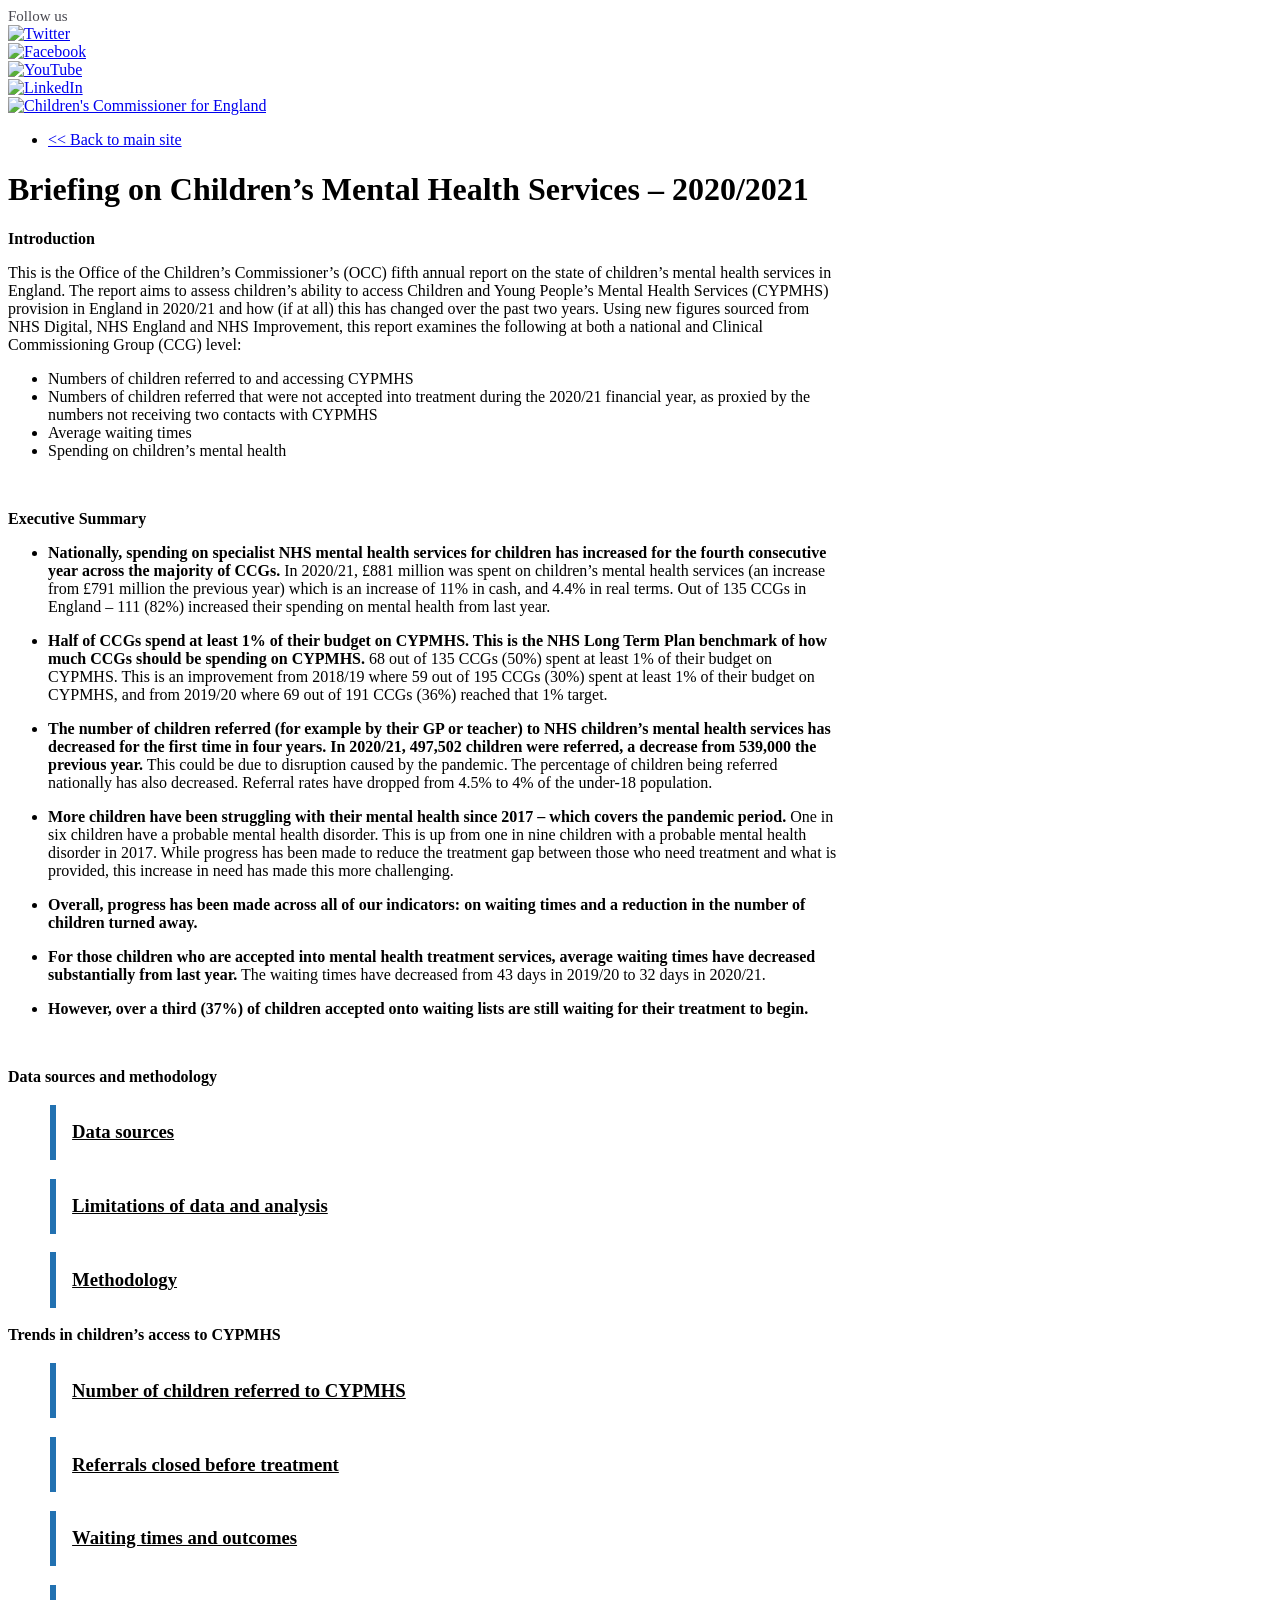
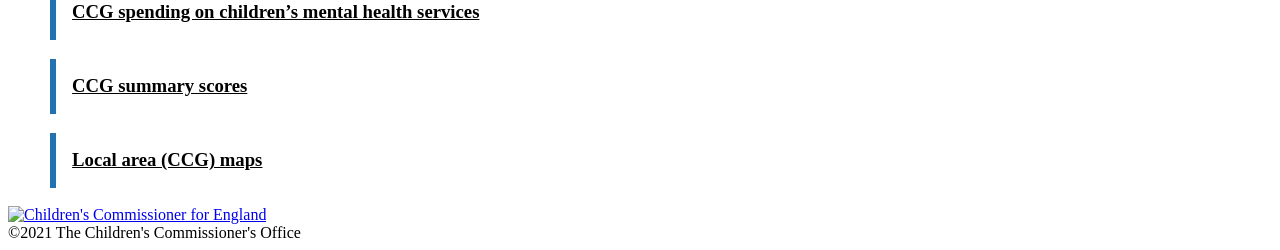
==== docs/index.html @ a70f6308 "Copying 202021 files over" ====
<!DOCTYPE html PUBLIC "-//W3C//DTD XHTML 1.0 Transitional//EN" "http://www.w3.org/TR/xhtml1/DTD/xhtml1-transitional.dtd">
<html xmlns="http://www.w3.org/1999/xhtml">
<head>

<!-- Google Tag Manager -->
<script>(function(w,d,s,l,i){w[l]=w[l]||[];w[l].push({'gtm.start':
new Date().getTime(),event:'gtm.js'});var f=d.getElementsByTagName(s)[0],
j=d.createElement(s),dl=l!='dataLayer'?'&l='+l:'';j.async=true;j.src=
'https://www.googletagmanager.com/gtm.js?id='+i+dl;f.parentNode.insertBefore(j,f);
})(window,document,'script','dataLayer','GTM-WCM57W6');</script>
<!-- End Google Tag Manager -->


  <meta http-equiv="Content-Type" content="text/html; charset=utf-8" />
  <meta http-equiv="Content-Style-Type" content="text/css" />
  <meta name="generator" content="pandoc" />
    <meta name="description" content="">
    <meta name="viewport" content="width=device-width, initial-scale=1">
  
<link rel="stylesheet" href="https://www.childrenscommissioner.gov.uk/wp-content/themes/childrenscommissioner/dist/scss/main.css">

<link rel="icon" href="https://www.childrenscommissioner.gov.uk/wp-content/uploads/2017/06/favicon-150x150.png" sizes="32x32" />
<link rel="icon" href="https://www.childrenscommissioner.gov.uk/wp-content/uploads/2017/06/favicon.png" sizes="192x192" />
<link rel="apple-touch-icon-precomposed" href="https://www.childrenscommissioner.gov.uk/wp-content/uploads/2017/06/favicon.png" />
<meta name="msapplication-TileImage" content="https://www.childrenscommissioner.gov.uk/wp-content/uploads/2017/06/favicon.png" />

<script src="https://ajax.googleapis.com/ajax/libs/jquery/3.5.1/jquery.min.js"></script>

  <title>Briefing on Children’s Mental Health Services – 2020/2021</title>
  <style type="text/css">code{white-space: pre;}</style>
  <link rel="stylesheet" href="styles.css" type="text/css" />
  <script src="index_files/header-attrs-2.11/header-attrs.js"></script>
</head>
<body>

<!-- Google Tag Manager (noscript) -->
<noscript><iframe src="https://www.googletagmanager.com/ns.html?id=GTM-WCM57W6"
height="0" width="0" style="display:none;visibility:hidden"></iframe></noscript>
<!-- End Google Tag Manager (noscript) -->

  <body class="page-template-default page page-id-83 page-child parent-pageid-4">
    
    <div class="topbar bg-white hidden-sm hidden-xs">
        <div class="container text-right">
            <span class="m-r-sm" style="color: #494850 !important; font-size: 15px; font-weight: 400;">Follow us</span>
      <div class="icons hvr-grow">
        <a href="https://twitter.com/ChildrensComm" target="_blank">
          <img src="https://www.childrenscommissioner.gov.uk/wp-content/themes/childrenscommissioner/assets/img/icons/twitter.svg" alt="Twitter" />
        </a>
      </div>
      <div class="icons hvr-grow">
        <a href="https://www.facebook.com/childrenscommissionersoffice" target="_blank">
          <img src="https://www.childrenscommissioner.gov.uk/wp-content/themes/childrenscommissioner/assets/img/icons/facebook.svg" alt="Facebook" />
        </a>
      </div>
      <div class="icons hvr-grow">
        <a href="https://www.youtube.com/channel/UCriFe51AU_RomWvSzZxCgfA" target="_blank">
          <img src="https://www.childrenscommissioner.gov.uk/wp-content/themes/childrenscommissioner/assets/img/icons/youtube.svg" alt="YouTube" />
        </a>
      </div>
      <div class="icons hvr-grow">
        <a href="https://www.linkedin.com/company/the-office-of-the-children%27s-commissioner" target="_blank">
          <img src="https://www.childrenscommissioner.gov.uk/wp-content/themes/childrenscommissioner/assets/img/icons/linkedin.svg" alt="LinkedIn" />
        </a>
      </div>
        </div>
    </div>
    <nav class="navbar navbar-inverse bg-grey" role="navigation" id="mainnav">
        <div class="container">
            <div class="navbar-header">
                <a href="https://www.childrenscommissioner.gov.uk" class="navbar-brand"><img src="https://www.childrenscommissioner.gov.uk/wp-content/themes/childrenscommissioner/assets/img/LOGOCC.png" alt="Children&#039;s Commissioner for England"></a>
            </div>

            <div id="navbar" class="navbar-collapse collapse">

<ul id="menu-main-menu" class="nav navbar-nav">
<li itemscope="itemscope" itemtype="https://www.schema.org/SiteNavigationElement" id="menu-item-107" class="menu-item menu-item-type-post_type menu-item-object-page menu-item-107"><a title="Publications" href="https://www.childrenscommissioner.gov.uk/"><< Back to main site</a></li>
</ul>
                </div>

     </div>
        </div>
    </nav>

<div class="container-fluid">

    <div class="row bg-white p-t-lg p-b-lg">
        <div class="container">
            <div class="row">
          
               
              
        <div class="col-lg-12 col-md-push-1 col-lg-push-0 col-md-10">
                  <h1 class="m-r-md" style="line-height: 38px;">Briefing on Children’s Mental Health Services – 2020/2021</h1>
              </div>
              
              
              		            </div>
        </div>
    </div>

       
    
    <div class="row m-t-lg">
        <div class="container">
            <div class="row">
                <div class="col-lg-7 col-lg-push-1 col-md-7 col-md-push-1" style="width: 830px;">

                                        <div class="span12">
                                        <p><link rel="stylesheet" href="../../styles.css" type="text/css" /></p>
                                        <p><strong>Introduction</strong></p>
                                        <p>This is the Office of the Children’s Commissioner’s (OCC) fifth annual report on the state of children’s mental health services in England. The report aims to assess children’s ability to access Children and Young People’s Mental Health Services (CYPMHS) provision in England in 2020/21 and how (if at all) this has changed over the past two years. Using new figures sourced from NHS Digital, NHS England and NHS Improvement, this report examines the following at both a national and Clinical Commissioning Group (CCG) level:</p>
                                        <ul>
                                        <li>Numbers of children referred to and accessing CYPMHS</li>
                                        <li>Numbers of children referred that were not accepted into treatment during the 2020/21 financial year, as proxied by the numbers not receiving two contacts with CYPMHS</li>
                                        <li>Average waiting times</li>
                                        <li>Spending on children’s mental health</li>
                                        </ul>
                                        <p></br></p>
                                        <p><strong>Executive Summary</strong></p>
                                        <ul>
                                        <li><p><strong>Nationally, spending on specialist NHS mental health services for children has increased for the fourth consecutive year across the majority of CCGs.</strong> In 2020/21, £881 million was spent on children’s mental health services (an increase from £791 million the previous year) which is an increase of 11% in cash, and 4.4% in real terms. Out of 135 CCGs in England – 111 (82%) increased their spending on mental health from last year.</p></li>
                                        <li><p><strong>Half of CCGs spend at least 1% of their budget on CYPMHS. This is the NHS Long Term Plan benchmark of how much CCGs should be spending on CYPMHS.</strong> 68 out of 135 CCGs (50%) spent at least 1% of their budget on CYPMHS. This is an improvement from 2018/19 where 59 out of 195 CCGs (30%) spent at least 1% of their budget on CYPMHS, and from 2019/20 where 69 out of 191 CCGs (36%) reached that 1% target.</p></li>
                                        <li><p><strong>The number of children referred (for example by their GP or teacher) to NHS children’s mental health services has decreased for the first time in four years. In 2020/21, 497,502 children were referred, a decrease from 539,000 the previous year.</strong> This could be due to disruption caused by the pandemic. The percentage of children being referred nationally has also decreased. Referral rates have dropped from 4.5% to 4% of the under-18 population.</p></li>
                                        <li><p><strong>More children have been struggling with their mental health since 2017 – which covers the pandemic period.</strong> One in six children have a probable mental health disorder. This is up from one in nine children with a probable mental health disorder in 2017. While progress has been made to reduce the treatment gap between those who need treatment and what is provided, this increase in need has made this more challenging.</p></li>
                                        <li><p><strong>Overall, progress has been made across all of our indicators: on waiting times and a reduction in the number of children turned away.</strong></p></li>
                                        <li><p><strong>For those children who are accepted into mental health treatment services, average waiting times have decreased substantially from last year.</strong> The waiting times have decreased from 43 days in 2019/20 to 32 days in 2020/21.</p></li>
                                        <li><p><strong>However, over a third (37%) of children accepted onto waiting lists are still waiting for their treatment to begin.</strong></p></li>
                                        </ul>
                                        <p></br></p>
                                        <p><strong>Data sources and methodology</strong></p>
                                        <div class="topic_navList">
                                        <a class="meta_navList_link" href="data sources/pages/data_sources.html">
                                        <h3 class="list_header">
                                        Data sources
                                        </h3>
                                        <p></a></p>
                                        </div>
                                        <div class="topic_navList">
                                        <a class="meta_navList_link" href="limitations/pages/limitations.html">
                                        <h3 class="list_header">
                                        Limitations of data and analysis
                                        </h3>
                                        <p></a></p>
                                        </div>
                                        <div class="topic_navList">
                                        <a class="meta_navList_link" href="Methodology/pages/methodology.html">
                                        <h3 class="list_header">
                                        Methodology
                                        </h3>
                                        <p></a></p>
                                        </div>
                                        <p><strong>Trends in children’s access to CYPMHS</strong></p>
                                        <div class="topic_navList">
                                        <a class="meta_navList_link" href="children referred/pages/children-referred.html">
                                        <h3 class="list_header">
                                        Number of children referred to CYPMHS
                                        </h3>
                                        <p></a></p>
                                        </div>
                                        <div class="topic_navList">
                                        <a class="meta_navList_link" href="referrals closed/pages/referrals-closed.html">
                                        <h3 class="list_header">
                                        Referrals closed before treatment
                                        </h3>
                                        <p></a></p>
                                        </div>
                                        <div class="topic_navList">
                                        <a class="meta_navList_link" href="waiting times/pages/waiting-times.html">
                                        <h3 class="list_header">
                                        Waiting times and outcomes
                                        </h3>
                                        <p></a></p>
                                        </div>
                                        <div class="topic_navList">
                                        <a class="meta_navList_link" href="spend/pages/spend.html">
                                        <h3 class="list_header">
                                        CCG spending on children’s mental health services
                                        </h3>
                                        <p></a></p>
                                        </div>
                                        <div class="topic_navList">
                                        <a class="meta_navList_link" href="summary scores/pages/summary-scores.html">
                                        <h3 class="list_header">
                                        CCG summary scores
                                        </h3>
                                        <p></a></p>
                                        </div>
                                        <div class="topic_navList">
                                        <a class="meta_navList_link" href="ccg maps/pages/ccg-maps.html">
                                        <h3 class="list_header">
                                        Local area (CCG) maps
                                        </h3>
                                        <p></a></p>
                                        </div>
                          
                    </div>
              </div>
            </div>

        </div>
   </div>     
        
<footer class="m-t-xl">
      

      <div class="bg-dark p-t-lg p-b-md">
        <div class="container m-t-md">
          <div class="col-md-3 col-md-push-4 col-xs-10 col-xs-push-1 col-sm-push-2 m-b-lg text-center-sm text-center-xs">

          </div>

          <div class="clearfix visible-sm visible-xs"></div>

          <div class="col-md-4 col-md-pull-3 m-b-lg text-center-sm">

          </div>

          <div class="col-md-4 col-md-push-1 text-right text-center-sm text-center-xs">
            <div>
              <a href="https://www.childrenscommissioner.gov.uk">
                <img src="https://www.childrenscommissioner.gov.uk/wp-content/themes/childrenscommissioner/assets/img/LOGOCC.png" alt="Children&#039;s Commissioner for England" class="footerlogo inline-block img-responsive m-b-md">
              </a>
            </div>

            <div class="clearfix"></div>
            <div class="text-white text-16">&copy;2021 The Children's Commissioner's Office</div>
          </div>

          <div class="clear clearfix"></div>
        </div>
      </div>
    </footer>

</body>
</html>
---- docs/styles.css ----
﻿.show_text {
  color: #337ab7;
  cursor: pointer;
}


label {
display: inline-block;
width: 100%;
font-style: italic;
font-weight: normal;
}

.picker-group {
width: 100%;
margin-top: 3%;
margin-bottom: 2%;

}

.topic_navList{
  border-left: 6px solid #2271b1;
  background-color: white;
  width: 100%;
  margin-right: auto;
  margin-left: 5%;
  margin-top: 2%;
}

.meta_navList_link{
  cursor: pointer;
  color: black;
}

.list_header{
  padding: 2%;
}


.tabset-dropdown > .nav-tabs {
  display: inline-table;
  max-height: 500px;
  min-height: 44px;
  overflow-y: auto;
  background: white;
  border: 1px solid #ddd;
  border-radius: 4px;
}

.tabset-dropdown > .nav-tabs > li.active:before {
  content: "";
  font-family: 'Glyphicons Halflings';
  display: inline-block;
  padding: 10px;
  border-right: 1px solid #ddd;
}

.tabset-dropdown > .nav-tabs.nav-tabs-open > li.active:before {
  content: "&#xe258;";
  border: none;
}

.tabset-dropdown > .nav-tabs.nav-tabs-open:before {
  content: "";
  font-family: 'Glyphicons Halflings';
  display: inline-block;
  padding: 10px;
  border-right: 1px solid #ddd;
}

.tabset-dropdown > .nav-tabs > li.active {
  display: block;
}

.tabset-dropdown > .nav-tabs > li > a,
.tabset-dropdown > .nav-tabs > li > a:focus,
.tabset-dropdown > .nav-tabs > li > a:hover {
  border: none;
  display: inline-block;
  border-radius: 4px;
  background-color: transparent;
}

.tabset-dropdown > .nav-tabs.nav-tabs-open > li {
  display: block;
  float: none;
}

.tabset-dropdown > .nav-tabs > li {
  display: none;
}

.breadcrumb ol {
    list-style-type: none;
    padding: 0;
}


.breadcrumb {
    display: inline-block;
}

.breadcrumb a::after {
    display: inline-block;
    color: #000;
    content: '>>';
    font-size: 80%;
    font-weight: bold;
    padding: 0 1px;
}
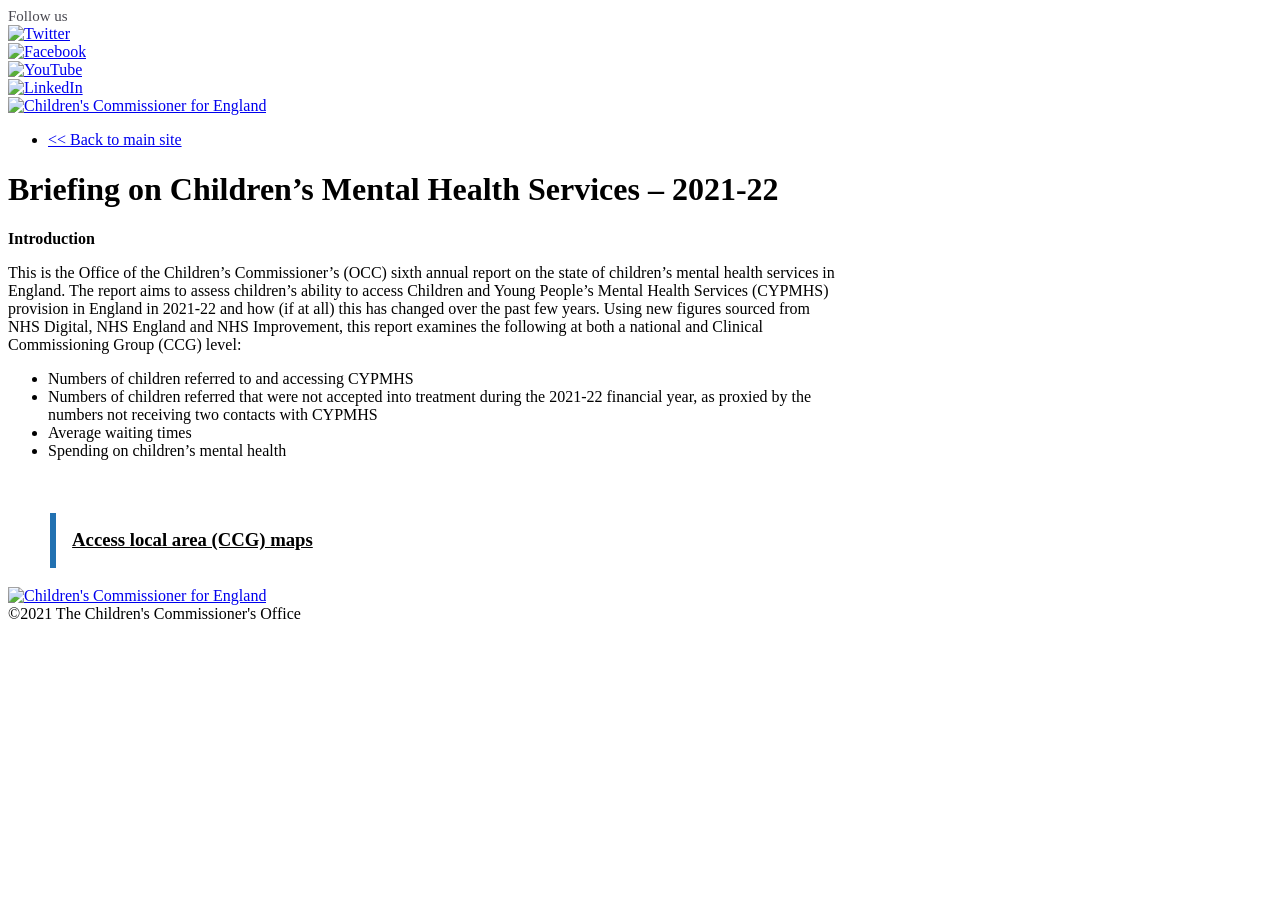
==== commit 0be23de5: "Index file with only maps" ====
--- a/docs/index.html
+++ b/docs/index.html
@@ -26,10 +26,10 @@
 
 <script src="https://ajax.googleapis.com/ajax/libs/jquery/3.5.1/jquery.min.js"></script>
 
-  <title>Briefing on Children’s Mental Health Services – 2020/2021</title>
+  <title>Briefing on Children’s Mental Health Services – 2021-22</title>
   <style type="text/css">code{white-space: pre;}</style>
   <link rel="stylesheet" href="styles.css" type="text/css" />
-  <script src="index_files/header-attrs-2.11/header-attrs.js"></script>
+  <script src="index_files/header-attrs-2.14/header-attrs.js"></script>
 </head>
 <body>
 
@@ -91,7 +91,8 @@
                
               
         <div class="col-lg-12 col-md-push-1 col-lg-push-0 col-md-10">
-                  <h1 class="m-r-md" style="line-height: 38px;">Briefing on Children’s Mental Health Services – 2020/2021</h1>
+                  <h1 class="m-r-md" style="line-height: 38px;">Briefing
+on Children’s Mental Health Services – 2021-22</h1>
               </div>
               
               
@@ -109,87 +110,43 @@
                                         <div class="span12">
                                         <p><link rel="stylesheet" href="../../styles.css" type="text/css" /></p>
                                         <p><strong>Introduction</strong></p>
-                                        <p>This is the Office of the Children’s Commissioner’s (OCC) fifth annual report on the state of children’s mental health services in England. The report aims to assess children’s ability to access Children and Young People’s Mental Health Services (CYPMHS) provision in England in 2020/21 and how (if at all) this has changed over the past two years. Using new figures sourced from NHS Digital, NHS England and NHS Improvement, this report examines the following at both a national and Clinical Commissioning Group (CCG) level:</p>
+                                        <p>This is the Office of the
+                                        Children’s Commissioner’s (OCC)
+                                        sixth annual report on the state
+                                        of children’s mental health
+                                        services in England. The report
+                                        aims to assess children’s
+                                        ability to access Children and
+                                        Young People’s Mental Health
+                                        Services (CYPMHS) provision in
+                                        England in 2021-22 and how (if
+                                        at all) this has changed over
+                                        the past few years. Using new
+                                        figures sourced from NHS
+                                        Digital, NHS England and NHS
+                                        Improvement, this report
+                                        examines the following at both a
+                                        national and Clinical
+                                        Commissioning Group (CCG)
+                                        level:</p>
                                         <ul>
-                                        <li>Numbers of children referred to and accessing CYPMHS</li>
-                                        <li>Numbers of children referred that were not accepted into treatment during the 2020/21 financial year, as proxied by the numbers not receiving two contacts with CYPMHS</li>
+                                        <li>Numbers of children referred
+                                        to and accessing CYPMHS</li>
+                                        <li>Numbers of children referred
+                                        that were not accepted into
+                                        treatment during the 2021-22
+                                        financial year, as proxied by
+                                        the numbers not receiving two
+                                        contacts with CYPMHS</li>
                                         <li>Average waiting times</li>
-                                        <li>Spending on children’s mental health</li>
+                                        <li>Spending on children’s
+                                        mental health</li>
                                         </ul>
                                         <p></br></p>
-                                        <p><strong>Executive Summary</strong></p>
-                                        <ul>
-                                        <li><p><strong>Nationally, spending on specialist NHS mental health services for children has increased for the fourth consecutive year across the majority of CCGs.</strong> In 2020/21, £881 million was spent on children’s mental health services (an increase from £791 million the previous year) which is an increase of 11% in cash, and 4.4% in real terms. Out of 135 CCGs in England – 111 (82%) increased their spending on mental health from last year.</p></li>
-                                        <li><p><strong>Half of CCGs spend at least 1% of their budget on CYPMHS. This is the NHS Long Term Plan benchmark of how much CCGs should be spending on CYPMHS.</strong> 68 out of 135 CCGs (50%) spent at least 1% of their budget on CYPMHS. This is an improvement from 2018/19 where 59 out of 195 CCGs (30%) spent at least 1% of their budget on CYPMHS, and from 2019/20 where 69 out of 191 CCGs (36%) reached that 1% target.</p></li>
-                                        <li><p><strong>The number of children referred (for example by their GP or teacher) to NHS children’s mental health services has decreased for the first time in four years. In 2020/21, 497,502 children were referred, a decrease from 539,000 the previous year.</strong> This could be due to disruption caused by the pandemic. The percentage of children being referred nationally has also decreased. Referral rates have dropped from 4.5% to 4% of the under-18 population.</p></li>
-                                        <li><p><strong>More children have been struggling with their mental health since 2017 – which covers the pandemic period.</strong> One in six children have a probable mental health disorder. This is up from one in nine children with a probable mental health disorder in 2017. While progress has been made to reduce the treatment gap between those who need treatment and what is provided, this increase in need has made this more challenging.</p></li>
-                                        <li><p><strong>Overall, progress has been made across all of our indicators: on waiting times and a reduction in the number of children turned away.</strong></p></li>
-                                        <li><p><strong>For those children who are accepted into mental health treatment services, average waiting times have decreased substantially from last year.</strong> The waiting times have decreased from 43 days in 2019/20 to 32 days in 2020/21.</p></li>
-                                        <li><p><strong>However, over a third (37%) of children accepted onto waiting lists are still waiting for their treatment to begin.</strong></p></li>
-                                        </ul>
-                                        <p></br></p>
-                                        <p><strong>Data sources and methodology</strong></p>
-                                        <div class="topic_navList">
-                                        <a class="meta_navList_link" href="data sources/pages/data_sources.html">
-                                        <h3 class="list_header">
-                                        Data sources
-                                        </h3>
-                                        <p></a></p>
-                                        </div>
-                                        <div class="topic_navList">
-                                        <a class="meta_navList_link" href="limitations/pages/limitations.html">
-                                        <h3 class="list_header">
-                                        Limitations of data and analysis
-                                        </h3>
-                                        <p></a></p>
-                                        </div>
-                                        <div class="topic_navList">
-                                        <a class="meta_navList_link" href="Methodology/pages/methodology.html">
-                                        <h3 class="list_header">
-                                        Methodology
-                                        </h3>
-                                        <p></a></p>
-                                        </div>
-                                        <p><strong>Trends in children’s access to CYPMHS</strong></p>
-                                        <div class="topic_navList">
-                                        <a class="meta_navList_link" href="children referred/pages/children-referred.html">
-                                        <h3 class="list_header">
-                                        Number of children referred to CYPMHS
-                                        </h3>
-                                        <p></a></p>
-                                        </div>
-                                        <div class="topic_navList">
-                                        <a class="meta_navList_link" href="referrals closed/pages/referrals-closed.html">
-                                        <h3 class="list_header">
-                                        Referrals closed before treatment
-                                        </h3>
-                                        <p></a></p>
-                                        </div>
-                                        <div class="topic_navList">
-                                        <a class="meta_navList_link" href="waiting times/pages/waiting-times.html">
-                                        <h3 class="list_header">
-                                        Waiting times and outcomes
-                                        </h3>
-                                        <p></a></p>
-                                        </div>
-                                        <div class="topic_navList">
-                                        <a class="meta_navList_link" href="spend/pages/spend.html">
-                                        <h3 class="list_header">
-                                        CCG spending on children’s mental health services
-                                        </h3>
-                                        <p></a></p>
-                                        </div>
-                                        <div class="topic_navList">
-                                        <a class="meta_navList_link" href="summary scores/pages/summary-scores.html">
-                                        <h3 class="list_header">
-                                        CCG summary scores
-                                        </h3>
-                                        <p></a></p>
-                                        </div>
                                         <div class="topic_navList">
                                         <a class="meta_navList_link" href="ccg maps/pages/ccg-maps.html">
                                         <h3 class="list_header">
-                                        Local area (CCG) maps
+                                        Access local area (CCG) maps
                                         </h3>
                                         <p></a></p>
                                         </div>
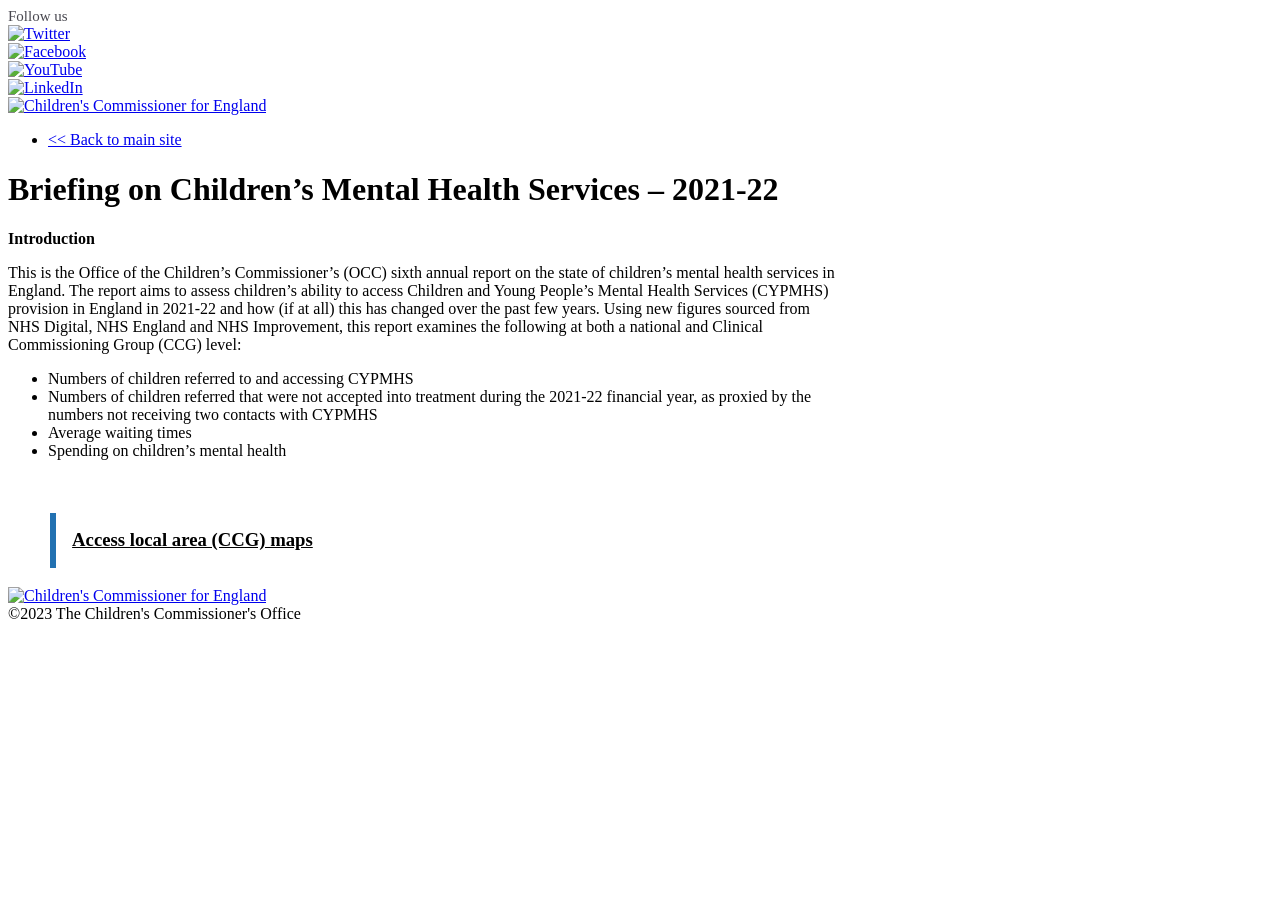
==== commit c7740c6d: "Update CCO date and title" ====
--- a/docs/index.html
+++ b/docs/index.html
@@ -181,7 +181,7 @@
             </div>
 
             <div class="clearfix"></div>
-            <div class="text-white text-16">&copy;2021 The Children's Commissioner's Office</div>
+            <div class="text-white text-16">&copy;2023 The Children's Commissioner's Office</div>
           </div>
 
           <div class="clear clearfix"></div>
